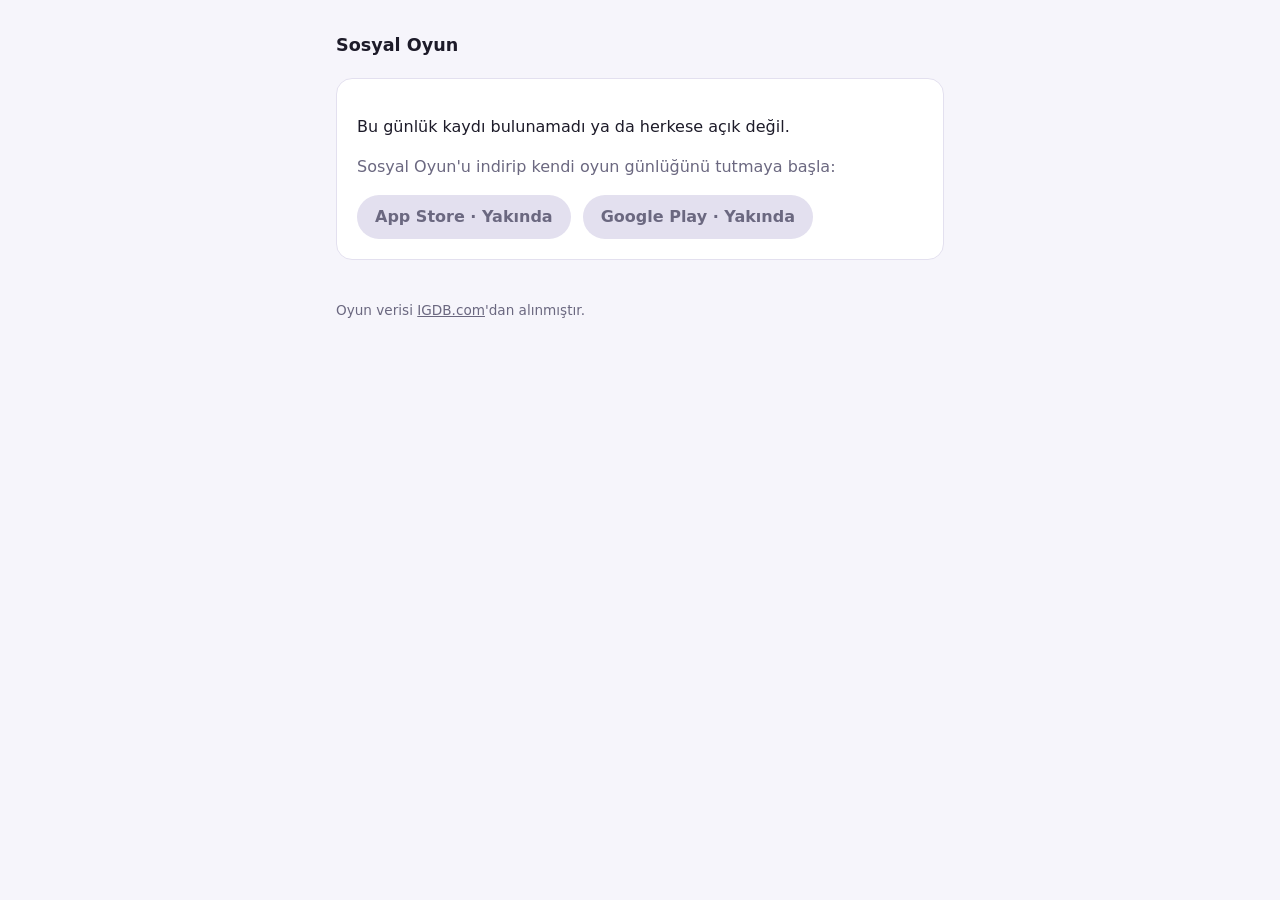
==== web/kayit.html @ 373aff81 "Web sitesi: tanıtım ve paylaşım sayfaları Statik site (tanıtım, günlük kaydı ve profil paylaşım sayf" ====
<!doctype html>
<html lang="tr">
<head>
  <meta charset="utf-8">
  <meta name="viewport" content="width=device-width, initial-scale=1">
  <title>Günlük kaydı · Sosyal Oyun</title>
  <link rel="stylesheet" href="stil.css">
</head>
<body>
<main>
  <header><a href="./">Sosyal Oyun</a></header>
  <section id="icerik" class="kart"><p class="soluk">Yükleniyor…</p></section>
  <footer><p>Oyun verisi <a href="https://www.igdb.com" rel="noopener">IGDB.com</a>'dan alınmıştır.</p></footer>
</main>
<script src="ayarlar.js"></script>
<script src="ortak.js"></script>
<script>
  (async () => {
    const kutu = document.getElementById("icerik");
    const id = new URLSearchParams(location.search).get("id");
    try {
      // Yalnızca Herkes görünürlüğündeki kayıtlar döner; diğerleri bulunamadı sayılır.
      const detay = id ? await apiGetir("/paylasim/gunluk/" + encodeURIComponent(id)) : null;
      if (!detay) return bulunamadi(kutu, "Bu günlük kaydı bulunamadı ya da herkese açık değil.");
      document.title = detay.oyun.ad + " · " + detay.sahip.gorunenAd + " · Sosyal Oyun";
      kutu.replaceChildren(kisiKarti(detay.sahip), oyunVeKayit(detay.oyun, detay.kayit), magazaDugmeleri());
    } catch (e) {
      kutu.replaceChildren(oge("p", { metin: "Şu an yüklenemedi. Biraz sonra tekrar dene." }));
    }
  })();
</script>
</body>
</html>
---- web/stil.css ----
:root {
  --zemin: #f6f5fb;
  --kart: #ffffff;
  --yazi: #1d1b29;
  --soluk: #6b6880;
  --vurgu: #5b3fd6;
  --cizgi: #e3e0ef;
}
@media (prefers-color-scheme: dark) {
  :root {
    --zemin: #13121a;
    --kart: #1d1b27;
    --yazi: #ece9f6;
    --soluk: #a29fb6;
    --vurgu: #a594ff;
    --cizgi: #2e2b3c;
  }
}
* { box-sizing: border-box; }
body {
  margin: 0;
  font-family: system-ui, -apple-system, "Segoe UI", Roboto, sans-serif;
  background: var(--zemin);
  color: var(--yazi);
  line-height: 1.5;
}
main { max-width: 640px; margin: 0 auto; padding: 32px 16px 48px; }
header a { color: inherit; text-decoration: none; font-weight: 700; font-size: 1.1rem; }
h1 { font-size: 2rem; line-height: 1.2; margin: 24px 0 8px; }
.soluk { color: var(--soluk); }
.kart {
  background: var(--kart);
  border: 1px solid var(--cizgi);
  border-radius: 16px;
  padding: 20px;
  margin-top: 20px;
}
.dugmeler { display: flex; flex-wrap: wrap; gap: 12px; margin-top: 16px; }
.dugme {
  display: inline-block;
  padding: 10px 18px;
  border-radius: 999px;
  background: var(--vurgu);
  color: #fff;
  text-decoration: none;
  font-weight: 600;
  border: none;
  font-size: 1rem;
  cursor: pointer;
}
.dugme.pasif { background: var(--cizgi); color: var(--soluk); cursor: default; }
form { display: flex; gap: 8px; flex-wrap: wrap; margin-top: 12px; }
input {
  flex: 1 1 180px;
  min-width: 0;
  padding: 10px 14px;
  border-radius: 12px;
  border: 1px solid var(--cizgi);
  background: var(--zemin);
  color: var(--yazi);
  font-size: 1rem;
  text-transform: uppercase;
}
.kisi { display: flex; align-items: center; gap: 12px; }
.avatar {
  width: 48px; height: 48px; border-radius: 50%;
  background: var(--vurgu); color: #fff;
  display: grid; place-items: center; font-weight: 700; font-size: 1.2rem; flex: none;
}
.oyun { display: flex; gap: 14px; align-items: flex-start; }
.kapak { width: 72px; border-radius: 8px; flex: none; }
.puan { font-weight: 700; color: var(--vurgu); }
.spoiler { filter: blur(6px); cursor: pointer; }
.spoiler.acik { filter: none; }
.inceleme { white-space: pre-wrap; overflow-wrap: anywhere; }
.liste { list-style: none; padding: 0; margin: 0; }
.liste li { padding: 12px 0; border-top: 1px solid var(--cizgi); }
.liste li:first-child { border-top: none; }
.sayaclar { display: flex; gap: 20px; flex-wrap: wrap; margin-top: 12px; }
footer { margin-top: 40px; font-size: 0.85rem; color: var(--soluk); }
footer a { color: inherit; }
.kisi a, .liste a { color: inherit; text-decoration: none; }
.kisi + .oyun { margin-top: 16px; }
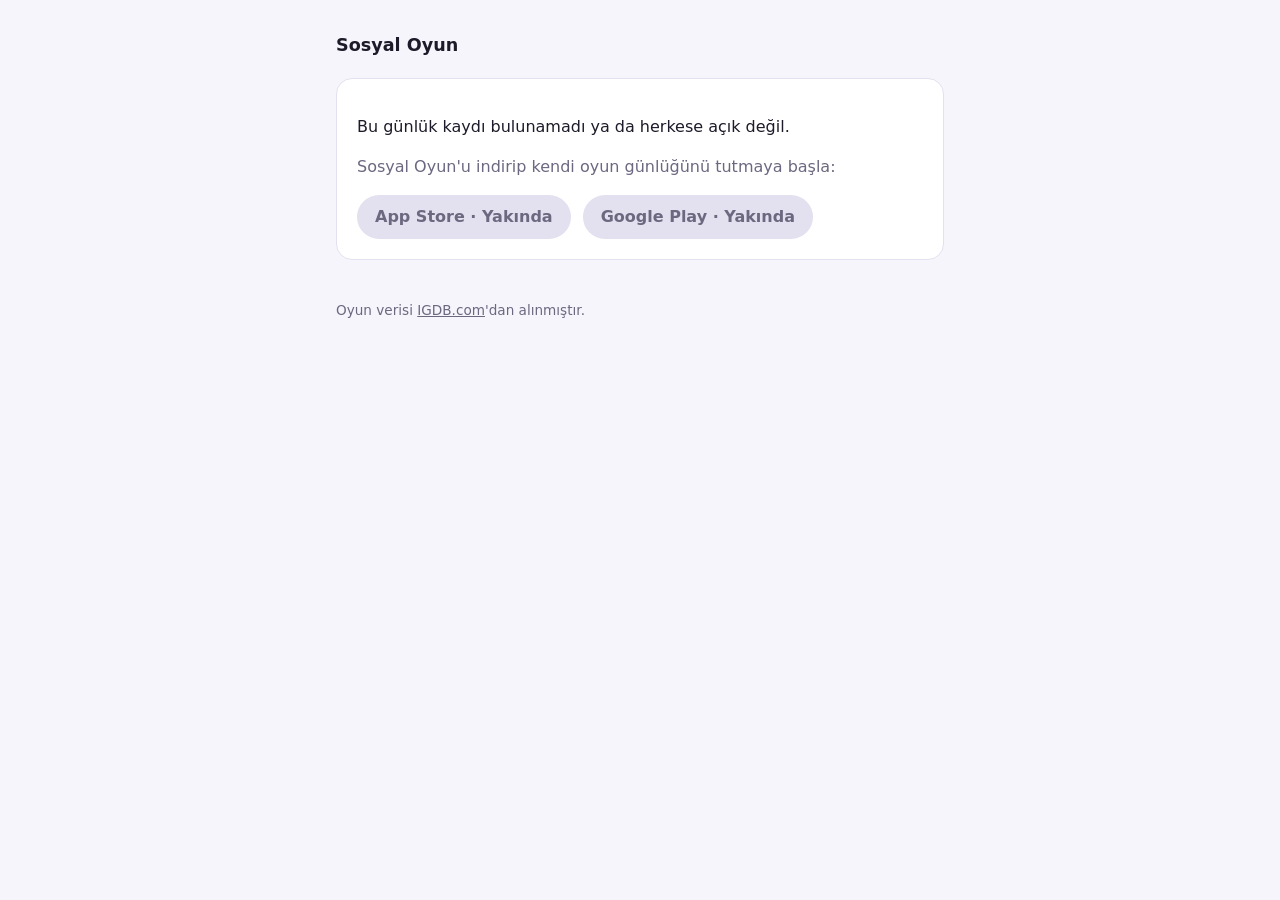
==== commit 366d965b: "Faz 2: Paylaşım sayfası önizlemeleri ve arama motorları Faz 2'de server kayit.html, profil.html ve l" ====
--- a/web/kayit.html
+++ b/web/kayit.html
@@ -3,6 +3,7 @@
 <head>
   <meta charset="utf-8">
   <meta name="viewport" content="width=device-width, initial-scale=1">
+  <meta name="robots" content="noindex">
   <title>Günlük kaydı · Sosyal Oyun</title>
   <link rel="stylesheet" href="stil.css">
 </head>
